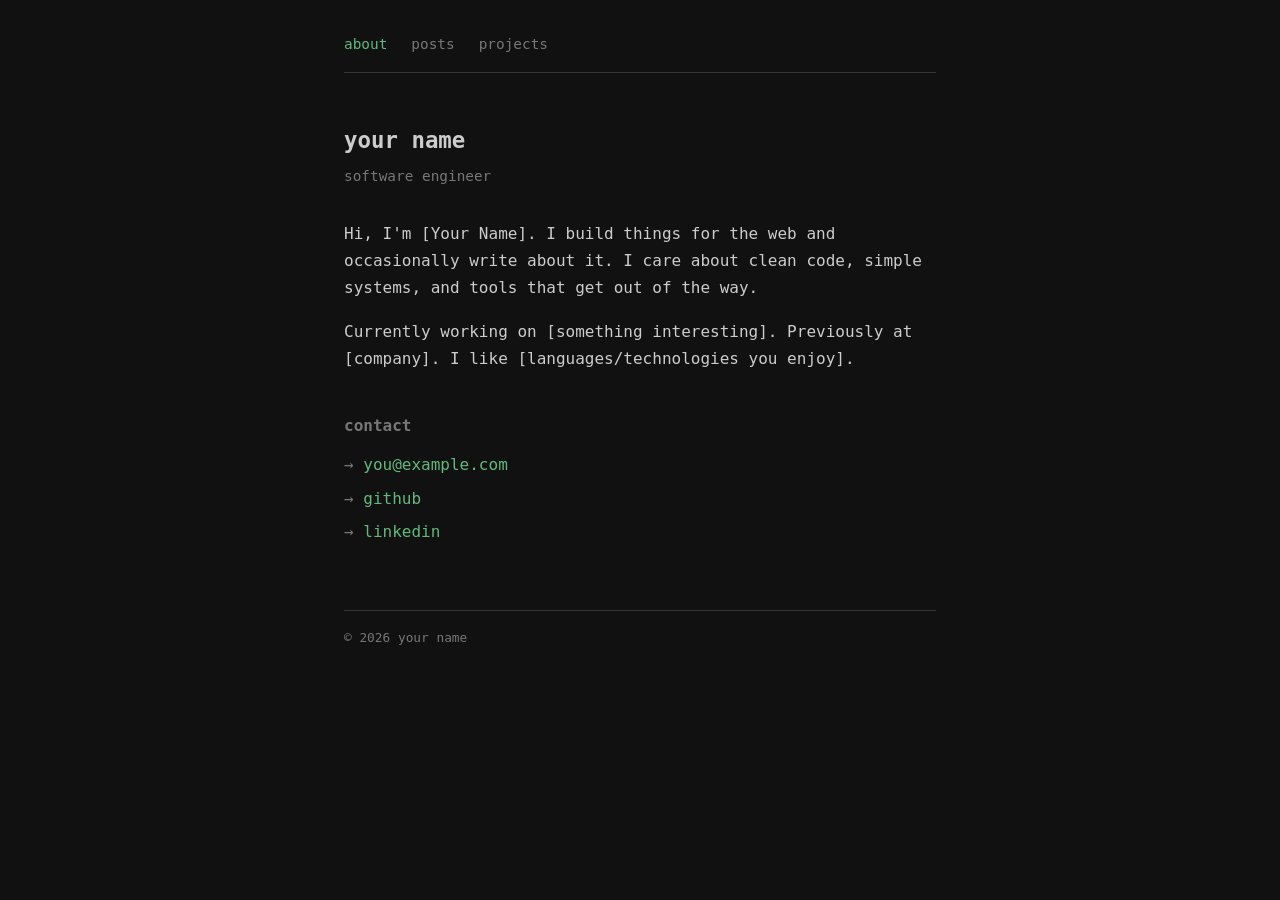
==== design/index.html @ a1711863 "initial commit" ====
<!DOCTYPE html>
<html lang="en">
<head>
  <meta charset="UTF-8">
  <meta name="viewport" content="width=device-width, initial-scale=1.0">
  <title>your name — software engineer</title>
  <link rel="stylesheet" href="style.css">
</head>
<body>

<nav>
  <a href="index.html" class="active">about</a>
  <a href="posts.html">posts</a>
  <a href="projects.html">projects</a>
</nav>

<main>
  <h1>your name</h1>
  <p class="subtitle">software engineer</p>

  <section>
    <p>
      Hi, I'm [Your Name]. I build things for the web and occasionally
      write about it. I care about clean code, simple systems, and tools
      that get out of the way.
    </p>
    <p>
      Currently working on [something interesting]. Previously at
      [company]. I like [languages/technologies you enjoy].
    </p>
  </section>

  <section>
    <h2>contact</h2>
    <ul class="links">
      <li><a href="mailto:you@example.com">you@example.com</a></li>
      <li><a href="https://github.com/yourusername">github</a></li>
      <li><a href="https://linkedin.com/in/yourusername">linkedin</a></li>
    </ul>
  </section>
</main>

<footer>
  <p>&copy; 2026 your name</p>
</footer>

</body>
</html>
---- design/style.css ----
/* ── reset ── */
*, *::before, *::after {
  margin: 0;
  padding: 0;
  box-sizing: border-box;
}

/* ── base ── */
:root {
  --bg: #111;
  --fg: #ccc;
  --fg-dim: #777;
  --accent: #5fba7d;
  --accent-dim: #3a7a52;
  --border: #333;
  --max-width: 640px;
}

html {
  font-size: 16px;
}

body {
  font-family: "IBM Plex Mono", "Fira Code", "SF Mono", "Menlo", monospace;
  background: var(--bg);
  color: var(--fg);
  line-height: 1.7;
  padding: 2rem 1.5rem;
  max-width: var(--max-width);
  margin: 0 auto;
}

/* ── nav ── */
nav {
  margin-bottom: 3rem;
  padding-bottom: 1rem;
  border-bottom: 1px solid var(--border);
  display: flex;
  gap: 1.5rem;
}

nav a {
  color: var(--fg-dim);
  text-decoration: none;
  font-size: 0.9rem;
}

nav a:hover {
  color: var(--accent);
}

nav a.active {
  color: var(--accent);
}

/* ── typography ── */
h1 {
  font-size: 1.4rem;
  font-weight: 600;
  color: var(--fg);
  margin-bottom: 0.25rem;
}

h2 {
  font-size: 1rem;
  font-weight: 600;
  color: var(--fg-dim);
  margin-bottom: 0.75rem;
  margin-top: 2.5rem;
}

.subtitle {
  color: var(--fg-dim);
  font-size: 0.9rem;
  margin-bottom: 2rem;
}

p {
  margin-bottom: 1rem;
}

a {
  color: var(--accent);
  text-decoration: none;
}

a:hover {
  text-decoration: underline;
}

/* ── lists ── */
ul.links {
  list-style: none;
}

ul.links li {
  margin-bottom: 0.4rem;
}

ul.links li::before {
  content: "→ ";
  color: var(--fg-dim);
}

/* ── post list ── */
.post-list {
  list-style: none;
}

.post-list li {
  margin-bottom: 1.5rem;
}

.post-list .date {
  color: var(--fg-dim);
  font-size: 0.8rem;
  display: block;
  margin-bottom: 0.15rem;
}

.post-list a {
  font-size: 1rem;
}

/* ── project list ── */
.project {
  margin-bottom: 2rem;
  padding-bottom: 1.5rem;
  border-bottom: 1px solid var(--border);
}

.project:last-child {
  border-bottom: none;
}

.project h3 {
  font-size: 1rem;
  font-weight: 600;
  margin-bottom: 0.3rem;
}

.project h3 a {
  color: var(--fg);
}

.project h3 a:hover {
  color: var(--accent);
}

.project p {
  font-size: 0.9rem;
  color: var(--fg-dim);
  margin-bottom: 0.4rem;
}

.project .tags {
  font-size: 0.8rem;
  color: var(--accent-dim);
}

/* ── article header ── */
.post-header {
  margin-bottom: 2rem;
}

.post-header .date,
.post-header .tags {
  color: var(--fg-dim);
  font-size: 0.8rem;
  display: block;
  margin-bottom: 0.4rem;
}

.post-header .tags {
  color: var(--accent-dim);
}

/* ── article body ── */
.post-body {
  margin-bottom: 2rem;
}

/* ── code ── */
code {
  font-family: inherit;
  background: #1a1a1a;
  padding: 0.15rem 0.4rem;
  border-radius: 3px;
  font-size: 0.9em;
  color: var(--accent);
}

pre {
  background: #1a1a1a;
  border: 1px solid var(--border);
  border-radius: 4px;
  padding: 1rem 1.2rem;
  overflow-x: auto;
  margin-bottom: 1.2rem;
  line-height: 1.5;
}

pre code {
  background: none;
  padding: 0;
  border-radius: 0;
  font-size: 0.85rem;
  color: var(--fg);
}

/* ── project detail links ── */
.project-links {
  margin-bottom: 2rem;
  font-size: 0.9rem;
  color: var(--fg-dim);
}

/* ── article footer ── */
.post-footer {
  margin-top: 3rem;
  padding-top: 1rem;
  border-top: 1px solid var(--border);
  font-size: 0.9rem;
}

/* ── footer ── */
footer {
  margin-top: 4rem;
  padding-top: 1rem;
  border-top: 1px solid var(--border);
  font-size: 0.8rem;
  color: var(--fg-dim);
}

/* ── responsive ── */
@media (max-width: 480px) {
  body {
    padding: 1.5rem 1rem;
  }
}
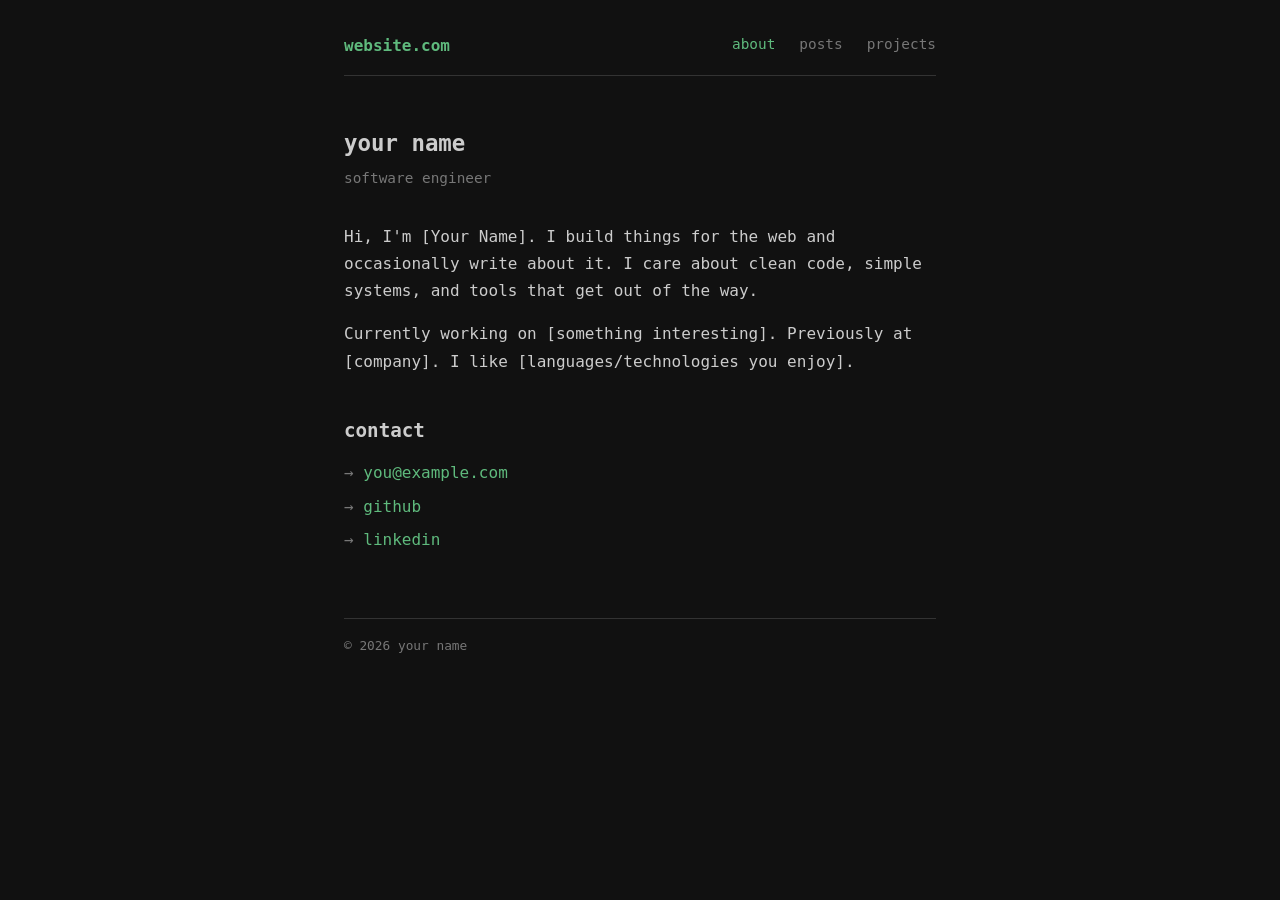
==== commit 0f1e3315: "feat: add site title to nav Problem: The nav had no site identity — just bare page links with no way" ====
--- a/design/index.html
+++ b/design/index.html
@@ -9,6 +9,7 @@
 <body>
 
 <nav>
+  <a href="index.html" class="site-title">website.com</a>
   <a href="index.html" class="active">about</a>
   <a href="posts.html">posts</a>
   <a href="projects.html">projects</a>
--- a/design/style.css
+++ b/design/style.css
@@ -45,6 +45,19 @@
   font-size: 0.9rem;
 }
 
+nav .site-title {
+  color: var(--accent);
+  font-size: 1rem;
+  font-weight: 600;
+  margin-right: auto;
+  cursor: default;
+}
+
+nav .site-title:hover {
+  color: var(--accent);
+  text-decoration: none;
+}
+
 nav a:hover {
   color: var(--accent);
 }
@@ -62,9 +75,9 @@
 }
 
 h2 {
-  font-size: 1rem;
-  font-weight: 600;
-  color: var(--fg-dim);
+  font-size: 1.2rem;
+  font-weight: 600;
+  color: var(--fg);
   margin-bottom: 0.75rem;
   margin-top: 2.5rem;
 }
@@ -178,6 +191,128 @@
 /* ── article body ── */
 .post-body {
   margin-bottom: 2rem;
+}
+
+/* ── headings h3–h6 ── */
+h3 {
+  font-size: 1.05rem;
+  font-weight: 600;
+  color: var(--fg);
+  margin-top: 2rem;
+  margin-bottom: 0.5rem;
+}
+
+h4 {
+  font-size: 1rem;
+  font-weight: 600;
+  color: var(--fg);
+  margin-top: 2rem;
+  margin-bottom: 0.5rem;
+}
+
+h5, h6 {
+  font-size: 0.9rem;
+  font-weight: 600;
+  color: var(--fg-dim);
+  margin-top: 2rem;
+  margin-bottom: 0.5rem;
+}
+
+/* ── body content lists ── */
+.post-body ul,
+.post-body ol {
+  padding-left: 1.5rem;
+  margin-bottom: 1rem;
+}
+
+.post-body ul {
+  list-style: disc;
+}
+
+.post-body ol {
+  list-style: decimal;
+}
+
+.post-body li {
+  margin-bottom: 0.3rem;
+}
+
+.post-body ul ul,
+.post-body ol ol,
+.post-body ul ol,
+.post-body ol ul {
+  padding-left: 1.2rem;
+  margin-bottom: 0;
+  margin-top: 0.2rem;
+}
+
+/* ── blockquote ── */
+blockquote {
+  border-left: 3px solid var(--accent-dim);
+  margin: 1.5rem 0;
+  padding: 0.5rem 1rem;
+  color: var(--fg-dim);
+  font-style: italic;
+}
+
+blockquote p {
+  margin-bottom: 0;
+}
+
+/* ── inline emphasis ── */
+strong {
+  color: var(--fg);
+  font-weight: 700;
+}
+
+em {
+  font-style: italic;
+  color: var(--fg);
+}
+
+del {
+  text-decoration: line-through;
+  color: var(--fg-dim);
+}
+
+/* ── images ── */
+.post-body img {
+  max-width: 100%;
+  display: block;
+  border-radius: 4px;
+  margin: 1.5rem 0;
+  border: 1px solid var(--border);
+}
+
+/* ── horizontal rule ── */
+hr {
+  border: none;
+  border-top: 1px solid var(--border);
+  margin: 2.5rem 0;
+}
+
+/* ── tables ── */
+table {
+  width: 100%;
+  border-collapse: collapse;
+  margin-bottom: 1.5rem;
+  font-size: 0.9rem;
+}
+
+th, td {
+  text-align: left;
+  padding: 0.5rem 0.75rem;
+  border-bottom: 1px solid var(--border);
+}
+
+th {
+  color: var(--fg-dim);
+  font-weight: 600;
+  border-bottom: 1px solid var(--accent-dim);
+}
+
+tbody tr:hover {
+  background: #1a1a1a;
 }
 
 /* ── code ── */
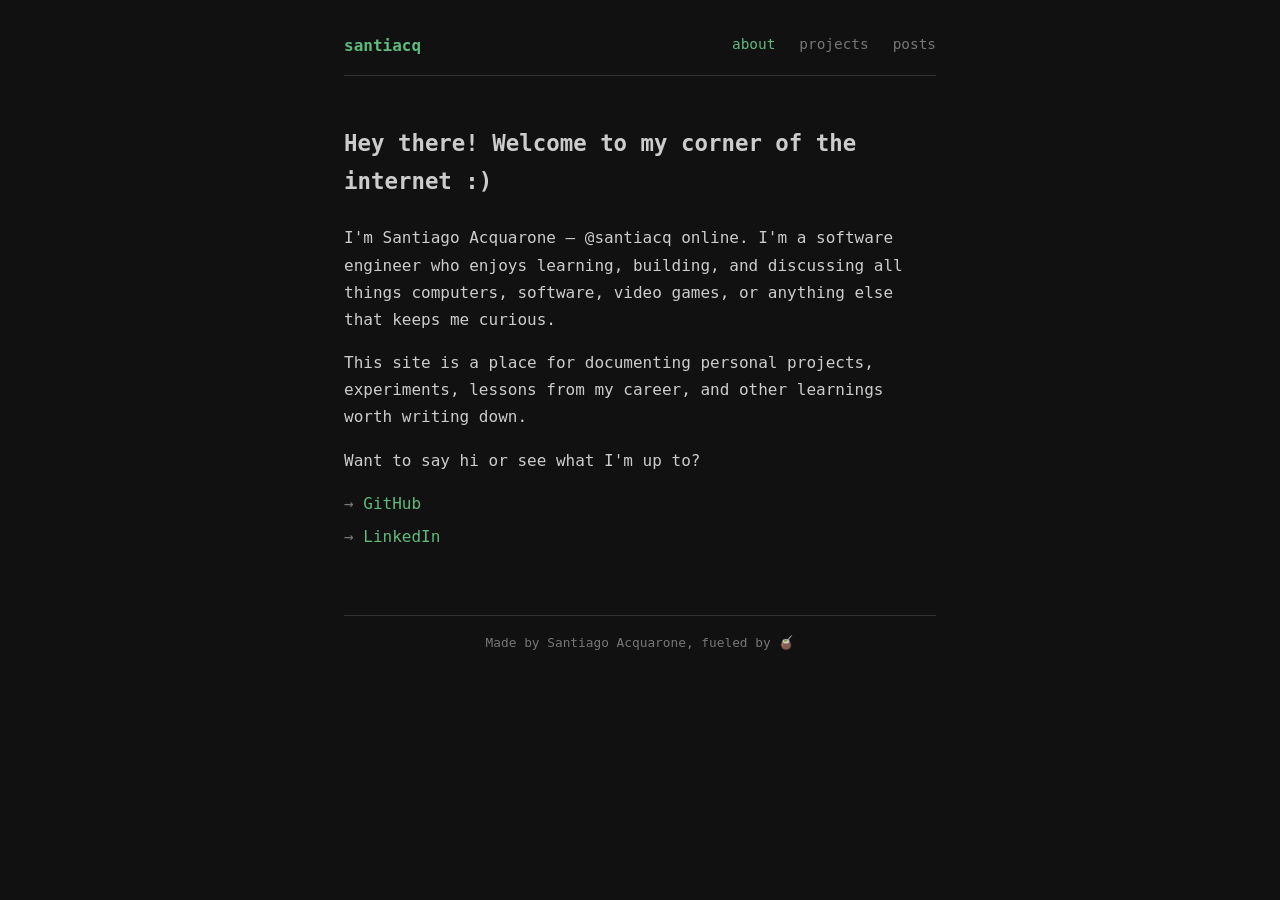
==== commit 0e380696: "feat: update index page with real content and styling tweaks Problem: The index page had placeholder" ====
--- a/design/index.html
+++ b/design/index.html
@@ -3,46 +3,40 @@
 <head>
   <meta charset="UTF-8">
   <meta name="viewport" content="width=device-width, initial-scale=1.0">
-  <title>your name — software engineer</title>
+  <title>santiacq</title>
   <link rel="stylesheet" href="style.css">
 </head>
 <body>
 
 <nav>
-  <a href="index.html" class="site-title">website.com</a>
+  <a href="index.html" class="site-title">santiacq</a>
   <a href="index.html" class="active">about</a>
+  <a href="projects.html">projects</a>
   <a href="posts.html">posts</a>
-  <a href="projects.html">projects</a>
 </nav>
 
 <main>
-  <h1>your name</h1>
-  <p class="subtitle">software engineer</p>
-
   <section>
+    <p class="greeting">Hey there! Welcome to my corner of the internet :)</p>
     <p>
-      Hi, I'm [Your Name]. I build things for the web and occasionally
-      write about it. I care about clean code, simple systems, and tools
-      that get out of the way.
+      I'm Santiago Acquarone — @santiacq online. I'm a software engineer
+      who enjoys learning, building, and discussing all things computers,
+      software, video games, or anything else that keeps me curious.
     </p>
     <p>
-      Currently working on [something interesting]. Previously at
-      [company]. I like [languages/technologies you enjoy].
+      This site is a place for documenting personal projects, experiments,
+      lessons from my career, and other learnings worth writing down.
     </p>
-  </section>
-
-  <section>
-    <h2>contact</h2>
+    <p>Want to say hi or see what I'm up to?</p>
     <ul class="links">
-      <li><a href="mailto:you@example.com">you@example.com</a></li>
-      <li><a href="https://github.com/yourusername">github</a></li>
-      <li><a href="https://linkedin.com/in/yourusername">linkedin</a></li>
+      <li><a href="https://github.com/santiacq">GitHub</a></li>
+      <li><a href="https://linkedin.com/in/santiacq">LinkedIn</a></li>
     </ul>
   </section>
 </main>
 
 <footer>
-  <p>&copy; 2026 your name</p>
+  <p>Made by Santiago Acquarone, fueled by 🧉</p>
 </footer>
 
 </body>
--- a/design/style.css
+++ b/design/style.css
@@ -82,6 +82,13 @@
   margin-top: 2.5rem;
 }
 
+.greeting {
+  font-size: 1.4rem;
+  font-weight: 600;
+  color: var(--fg);
+  margin-bottom: 1.5rem;
+}
+
 .subtitle {
   color: var(--fg-dim);
   font-size: 0.9rem;
@@ -365,6 +372,7 @@
   border-top: 1px solid var(--border);
   font-size: 0.8rem;
   color: var(--fg-dim);
+  text-align: center;
 }
 
 /* ── responsive ── */
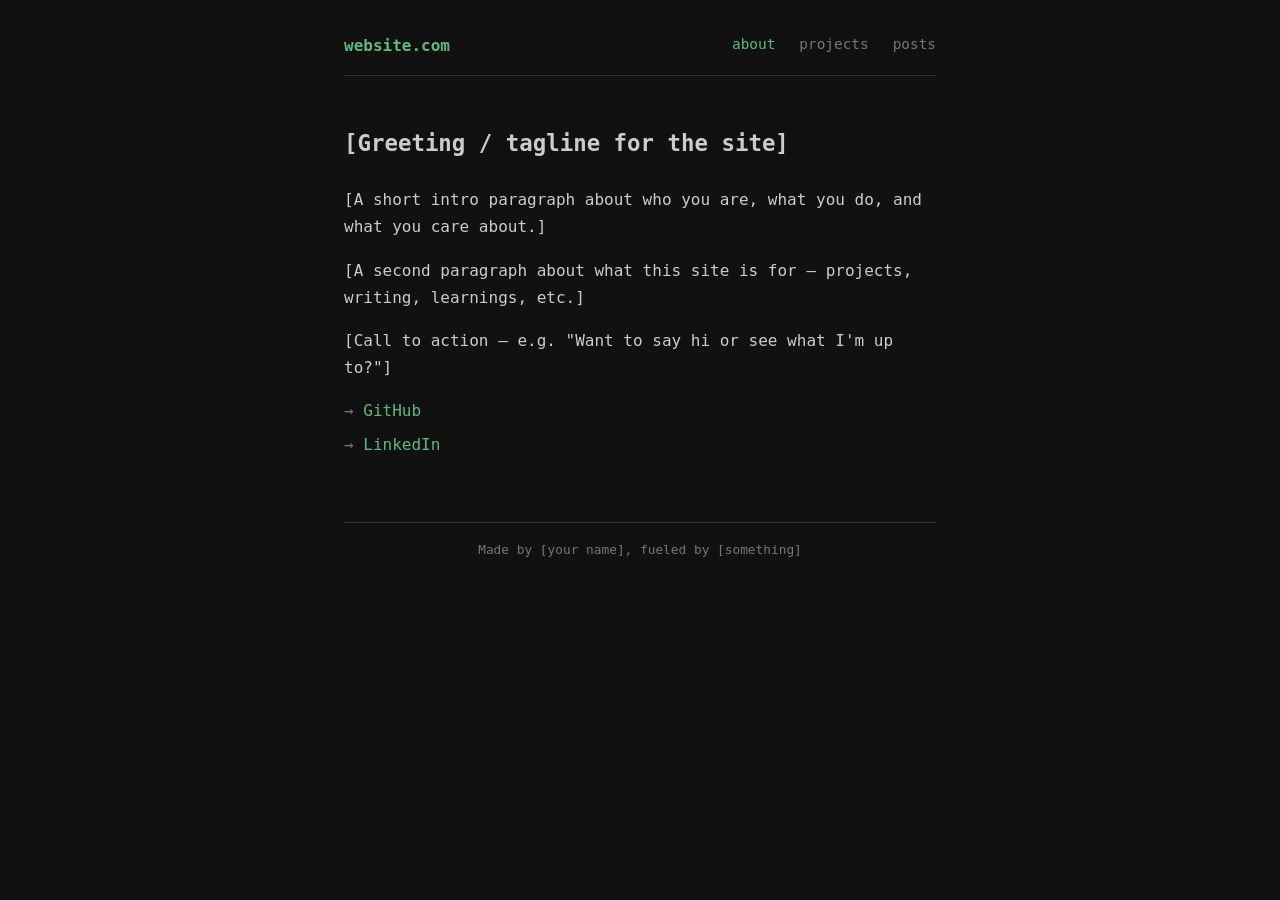
==== commit 937fb8c8: "refactor: revert index.html content to generic placeholders Problem: After validating the real conte" ====
--- a/design/index.html
+++ b/design/index.html
@@ -3,13 +3,13 @@
 <head>
   <meta charset="UTF-8">
   <meta name="viewport" content="width=device-width, initial-scale=1.0">
-  <title>santiacq</title>
+  <title>your name</title>
   <link rel="stylesheet" href="style.css">
 </head>
 <body>
 
 <nav>
-  <a href="index.html" class="site-title">santiacq</a>
+  <a href="index.html" class="site-title">website.com</a>
   <a href="index.html" class="active">about</a>
   <a href="projects.html">projects</a>
   <a href="posts.html">posts</a>
@@ -17,26 +17,25 @@
 
 <main>
   <section>
-    <p class="greeting">Hey there! Welcome to my corner of the internet :)</p>
+    <p class="greeting">[Greeting / tagline for the site]</p>
     <p>
-      I'm Santiago Acquarone — @santiacq online. I'm a software engineer
-      who enjoys learning, building, and discussing all things computers,
-      software, video games, or anything else that keeps me curious.
+      [A short intro paragraph about who you are, what you do, and
+      what you care about.]
     </p>
     <p>
-      This site is a place for documenting personal projects, experiments,
-      lessons from my career, and other learnings worth writing down.
+      [A second paragraph about what this site is for — projects,
+      writing, learnings, etc.]
     </p>
-    <p>Want to say hi or see what I'm up to?</p>
+    <p>[Call to action — e.g. "Want to say hi or see what I'm up to?"]</p>
     <ul class="links">
-      <li><a href="https://github.com/santiacq">GitHub</a></li>
-      <li><a href="https://linkedin.com/in/santiacq">LinkedIn</a></li>
+      <li><a href="https://github.com/yourusername">GitHub</a></li>
+      <li><a href="https://linkedin.com/in/yourusername">LinkedIn</a></li>
     </ul>
   </section>
 </main>
 
 <footer>
-  <p>Made by Santiago Acquarone, fueled by 🧉</p>
+  <p>Made by [your name], fueled by [something]</p>
 </footer>
 
 </body>
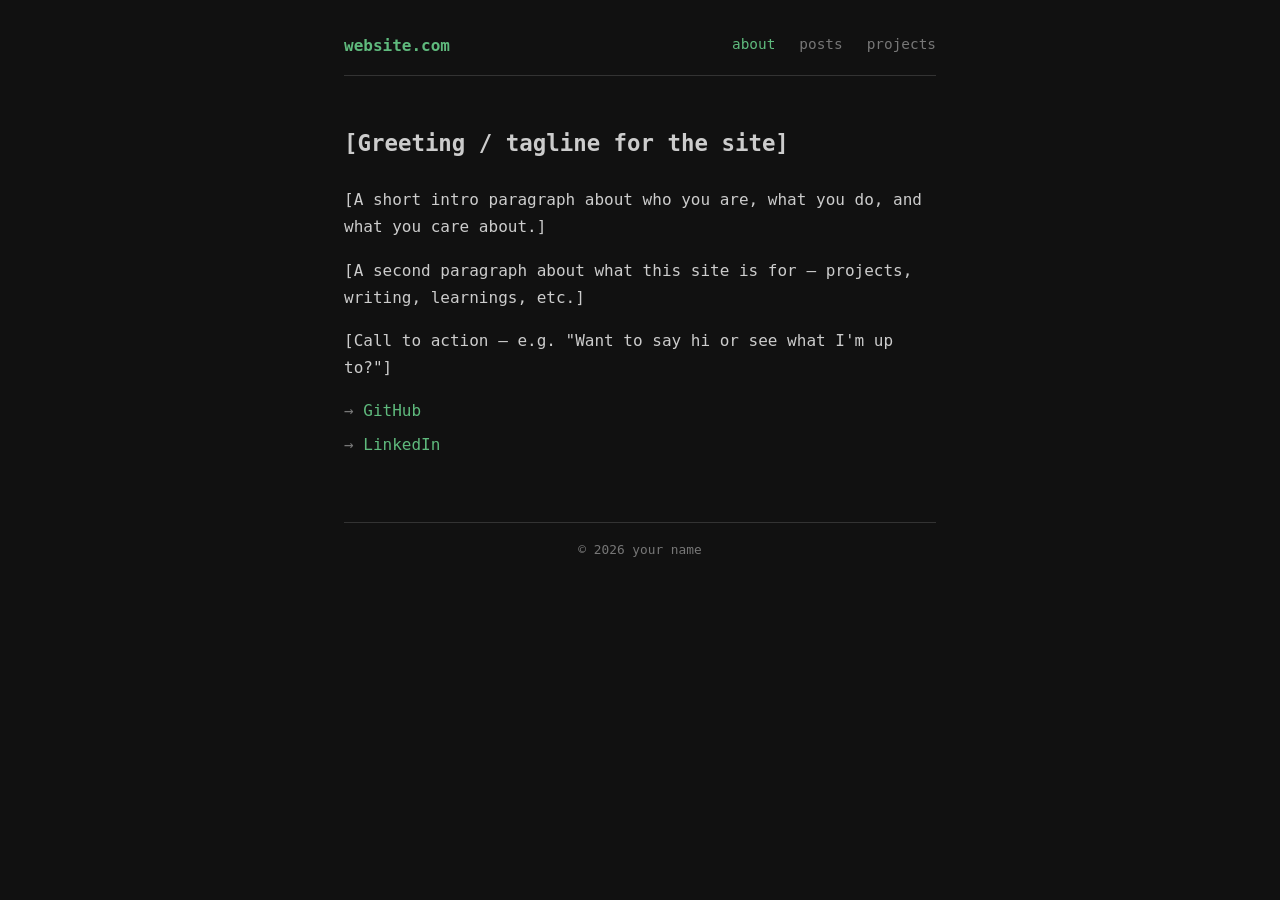
==== commit 910c8998: "design: fix nav order and footer inconsistency in index.html Problem: index.html had two inconsisten" ====
--- a/design/index.html
+++ b/design/index.html
@@ -11,8 +11,8 @@
 <nav>
   <a href="index.html" class="site-title">website.com</a>
   <a href="index.html" class="active">about</a>
+  <a href="posts.html">posts</a>
   <a href="projects.html">projects</a>
-  <a href="posts.html">posts</a>
 </nav>
 
 <main>
@@ -35,7 +35,7 @@
 </main>
 
 <footer>
-  <p>Made by [your name], fueled by [something]</p>
+  <p>&copy; 2026 your name</p>
 </footer>
 
 </body>
